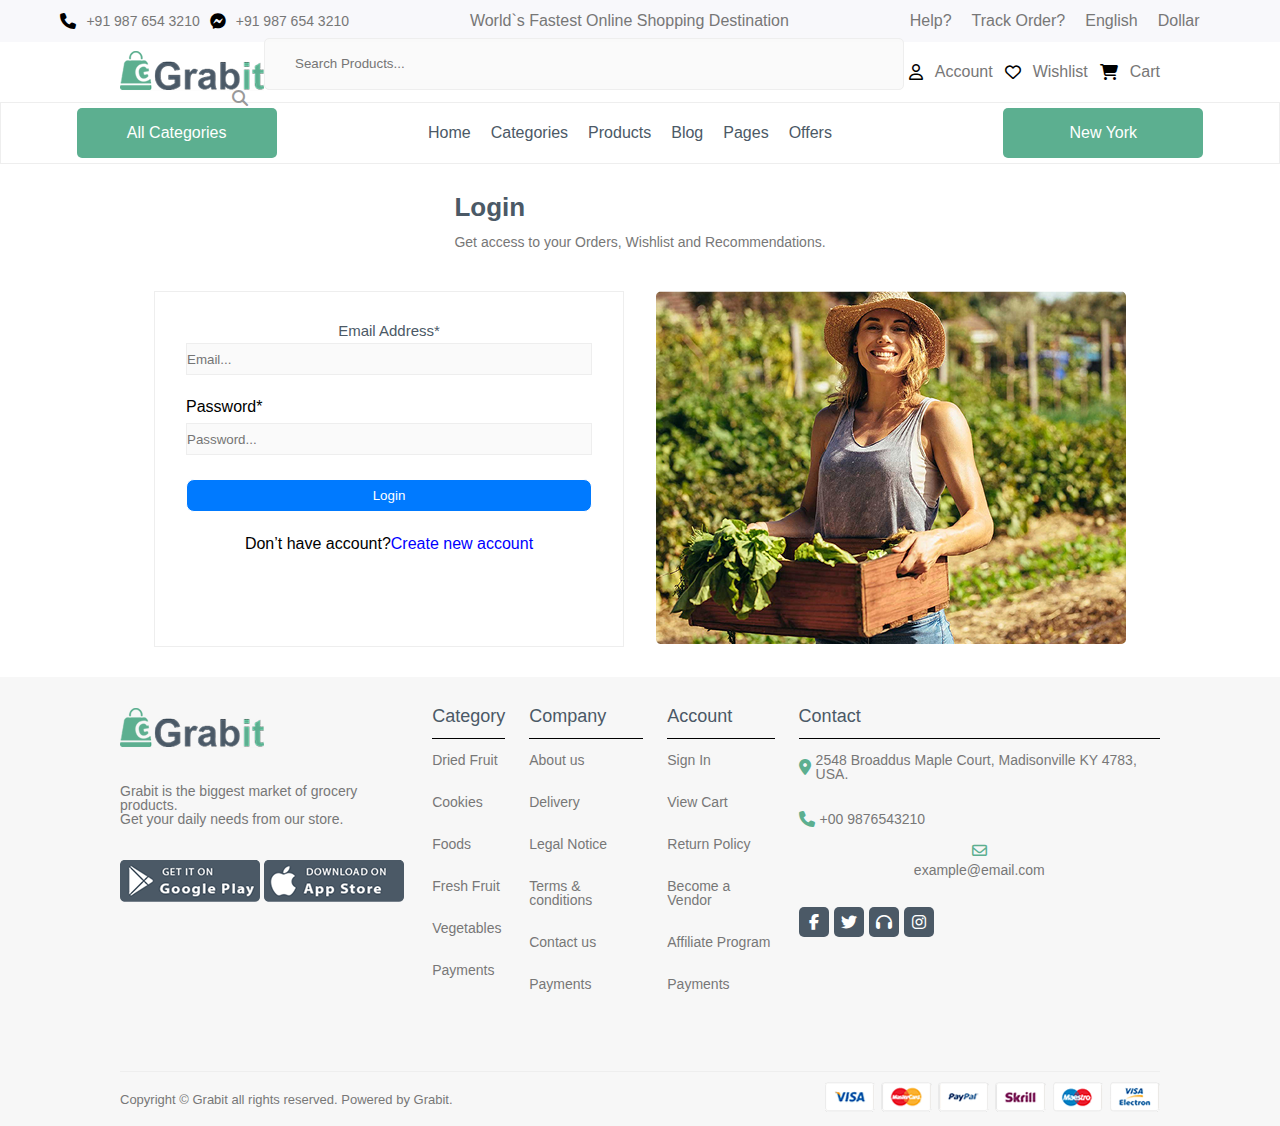
==== login.html @ 0327d1ee "grabit" ====
<!DOCTYPE html>
<html lang="en">
  <head>
    <meta charset="UTF-8" />
    <meta name="viewport" content="width=device-width, initial-scale=1.0" />
    <title>Document</title>
    <link rel="stylesheet" href="./assets/css/main.css" />
    <link
      rel="stylesheet"
      href="https://cdnjs.cloudflare.com/ajax/libs/font-awesome/6.7.2/css/all.min.css"
    />
  </head>
  <body>
    <header class="header">
      <div class="header_top">
        <div class="phone">
          <i class="fa-solid fa-phone"></i>
          <a href="tel:+919876543210">+91 987 654 3210</a>
          <i class="fa-brands fa-facebook-messenger"></i>
          <a href="tel:+919876543210">+91 987 654 3210</a>
        </div>
        <div>
          <p>World`s Fastest Online Shopping Destination</p>
        </div>
        <div>
          <ul>
            <li>Help?</li>
            <li>Track Order?</li>
            <li>English</li>
            <li>Dollar</li>
          </ul>
        </div>
      </div>
      <div class="header_main">
        <div class="logo">
          <a href="index.html"><img src="imgs/logo.png.png" alt="" /></a>
        </div>
        <div class="search">
          <input
            class="search-products"
            type="text"
            placeholder="Search Products..."
          />
          <i class="fa-solid fa-magnifying-glass"></i>
        </div>
        <div class="action">
          <i class="fa-regular fa-user"></i>
          <a href="/account">Account</a>
          <i class="fa-regular fa-heart"></i>
          <a href="/wishlist.html">Wishlist</a>
          <i class="fa-solid fa-cart-shopping"></i>
          <a href="/cart.html">Cart</a>
        </div>
      </div>
      <div class="header_bottom">
        <div class="all_categories">
          <span>All Categories</span>
        </div>
        <div class="menu">
          <ul>
            <li><a href="#">Home</a></li>
            <li><a href="#">Categories</a></li>
            <li><a href="#">Products</a></li>
            <li><a href="#">Blog</a></li>
            <li><a href="#">Pages</a></li>
            <li><a href="#">Offers</a></li>
          </ul>
        </div>
        <div class="address">
          <span>New York </span>
        </div>
      </div>
    </header>
    <section>
      <div class="login">
        <div class="login-top">
          <div class="login-title">
            <h3>Login</h3>
            <p>Get access to your Orders, Wishlist and Recommendations.</p>
          </div>
        </div>
        <div class="login-main">
          <div class="login-content">
            <form class="login__content">
              <div class="email">
                <label for="email">Email Address*</label>
                <input type="email" id="email" placeholder="Email..." />
              </div>
              <div class="password">
                <div class="password__title">
                  <label for="password">Password*</label>
                </div>
                <input
                  style="width: 100%"
                  type="password"
                  id="password"
                  placeholder="Password..."
                />
              </div>
              <button>Login</button>
              <div class="contact">
                <p>Don’t have account?</p>
                <a style="text-decoration: none; color: blue" href="">
                  Create new account</a
                >
              </div>
            </form>
          </div>
          <div class="login-img">
            <img src="imgs/login.png.png" alt="" />
          </div>
        </div>
      </div>
    </section>
    <footer>
      <div class="footer-main">
        <div class="footer-main-1">
          <img src="imgs/logo.png.png" alt="" />
          <p>
            Grabit is the biggest market of grocery products.<br />
            Get your daily needs from our store.
          </p>
          <div class="download">
            <img src="imgs/android.png.png" alt="" />
            <img src="imgs/apple.png.png" alt="" />
          </div>
        </div>
        <div class="footer-main-2">
          <div class="footer-main-title">
            <h3>Category</h3>
          </div>
          <p>Dried Fruit</p>
          <p>Cookies</p>
          <p>Foods</p>
          <p>Fresh Fruit</p>
          <p>Vegetables</p>
          <p>Payments</p>
        </div>
        <div class="footer-main-3">
          <div class="footer-main-title">
            <h3>Company</h3>
          </div>
          <p>About us</p>
          <p>Delivery</p>
          <p>Legal Notice</p>
          <p>Terms & conditions</p>
          <p>Contact us</p>
          <p>Payments</p>
        </div>
        <div class="footer-main-4">
          <div class="footer-main-title">
            <h3>Account</h3>
          </div>
          <p>Sign In</p>
          <p>View Cart</p>
          <p>Return Policy</p>
          <p>Become a Vendor</p>
          <p>Affiliate Program</p>
          <p>Payments</p>
        </div>
        <div class="footer-main-5">
          <div class="footer-main-title">
            <h3>Contact</h3>
          </div>
          <div class="footer-contact">
            <div class="address">
              <i class="fa-solid fa-location-dot"></i>
              <address>
                2548 Broaddus Maple Court, Madisonville KY 4783, USA.
              </address>
            </div>
            <div class="phone">
              <i class="fa-solid fa-phone"></i>
              <a href="tel:+84123456789">+00 9876543210</a>
            </div>
            <div class="email">
              <i class="fa-regular fa-envelope"></i>
              <a href="mailto:example@gmail.com">example@email.com</a>
            </div>
          </div>
          <div class="footer-action">
            <div class="footer-fb">
              <i class="fa-brands fa-facebook-f"></i>
            </div>
            <div class="footer-s">
              <i class="fa-brands fa-twitter"></i>
            </div>
            <div class="footer-zalo">
              <i class="fa-solid fa-headphones"></i>
            </div>
            <div class="footer-ig">
              <i class="fa-brands fa-instagram"></i>
            </div>
          </div>
        </div>
      </div>
      <div class="footer-bottom">
        <div class="footer-bottom-p">
          <div class="footer-bottom-title">
            <p>
              <small>
                Copyright &copy; Grabit all rights reserved. Powered by
                Grabit.</small
              >
            </p>
          </div>
          <div class="footer-bottom-action">
            <img src="imgs/payment.png.png" alt="" />
          </div>
        </div>
      </div>
    </footer>
  </body>
</html>
---- assets/css/main.css ----
@charset "UTF-8";
/* http://meyerweb.com/eric/tools/css/reset/ 
   v2.0 | 20110126
   License: none (public domain)
*/
html,
body,
div,
span,
applet,
object,
iframe,
h1,
h2,
h3,
h4,
h5,
h6,
p,
blockquote,
pre,
a,
abbr,
acronym,
address,
big,
cite,
code,
del,
dfn,
em,
img,
ins,
kbd,
q,
s,
samp,
small,
strike,
strong,
sub,
sup,
tt,
var,
b,
u,
i,
center,
dl,
dt,
dd,
ol,
ul,
li,
fieldset,
form,
label,
legend,
table,
caption,
tbody,
tfoot,
thead,
tr,
th,
td,
article,
aside,
canvas,
details,
embed,
figure,
figcaption,
footer,
header,
hgroup,
menu,
nav,
output,
ruby,
section,
summary,
time,
mark,
audio,
video {
  margin: 0;
  padding: 0;
  border: 0;
  font-size: 100%;
  font: inherit;
  vertical-align: baseline;
}

/* HTML5 display-role reset for older browsers */
article,
aside,
details,
figcaption,
figure,
footer,
header,
hgroup,
menu,
nav,
section {
  display: block;
}

body {
  line-height: 1;
}

ol,
ul {
  list-style: none;
}

blockquote,
q {
  quotes: none;
}

blockquote:before,
blockquote:after,
q:before,
q:after {
  content: "";
  content: none;
}

table {
  border-collapse: collapse;
  border-spacing: 0;
}

.btn {
  color: #fff;
  padding: 10px 20px;
  border: none;
  border-radius: 5px;
  cursor: pointer;
  font-size: 16px;
  font-weight: bold;
  text-transform: uppercase;
}

.btn.btn--small {
  padding: 5px 10px;
  font-size: 14px;
}

.btn.btn--big {
  padding: 10px 24px;
  font-size: 22px;
}

.btn.btn--primary {
  background-color: #f00;
}

.btn.btn--secondary {
  background-color: #00f;
}

* {
  margin: 0;
  padding: 0;
  -webkit-box-sizing: border-box;
          box-sizing: border-box;
}

html {
  font-family: "Poppins", sans-serif;
}

.header_top {
  width: 100%;
  height: 42px;
  background-color: #f8f8fb;
  display: -webkit-box;
  display: -ms-flexbox;
  display: flex;
  -ms-flex-pack: distribute;
      justify-content: space-around;
  -webkit-box-align: center;
      -ms-flex-align: center;
          align-items: center;
}
.header_top ul {
  display: -webkit-box;
  display: -ms-flexbox;
  display: flex;
  list-style: none;
}
.header_top ul li {
  margin-right: 20px;
  text-decoration: none;
  color: #777777;
}
.header_top .phone {
  display: -webkit-box;
  display: -ms-flexbox;
  display: flex;
  gap: 10px;
}
.header_top .phone a {
  text-decoration: none;
  color: #777777;
}
.header_top p {
  color: #777777;
}

.header_main {
  height: 52px;
  display: -webkit-box;
  display: -ms-flexbox;
  display: flex;
  -webkit-box-pack: justify;
      -ms-flex-pack: justify;
          justify-content: space-between;
  -webkit-box-align: center;
      -ms-flex-align: center;
          align-items: center;
  padding: 30px 120px;
}
.header_main .search-products {
  padding-left: 30px;
  width: 640px;
  height: 52px;
  border-radius: 5px;
  border: 1px solid #eeeeee;
}
.header_main a {
  text-decoration: none;
  color: #777777;
}

.search i {
  color: #999999;
  position: relative;
  right: 5%;
}

.action {
  display: -webkit-box;
  display: -ms-flexbox;
  display: flex;
  -webkit-box-pack: justify;
      -ms-flex-pack: justify;
          justify-content: space-between;
  gap: 12px;
}

.header_bottom {
  height: 62px;
  display: -webkit-box;
  display: -ms-flexbox;
  display: flex;
  -webkit-box-align: center;
      -ms-flex-align: center;
          align-items: center;
  -ms-flex-pack: distribute;
      justify-content: space-around;
  border: 1px solid #eeeeee;
}
.header_bottom ul {
  display: -webkit-box;
  display: -ms-flexbox;
  display: flex;
  list-style: none;
}
.header_bottom ul li {
  margin-right: 20px;
}
.header_bottom ul li a {
  padding: 19px 0;
  text-decoration: none;
  color: #4b5966;
}
.header_bottom .all_categories {
  width: 200px;
  height: 50px;
  border-radius: 5px;
  background-color: #5caf90;
  display: -webkit-box;
  display: -ms-flexbox;
  display: flex;
  -webkit-box-pack: center;
      -ms-flex-pack: center;
          justify-content: center;
  -webkit-box-align: center;
      -ms-flex-align: center;
          align-items: center;
}
.header_bottom .all_categories span {
  color: #ffffff;
}
.header_bottom .address {
  width: 200px;
  height: 50px;
  border-radius: 5px;
  background-color: #5caf90;
  display: -webkit-box;
  display: -ms-flexbox;
  display: flex;
  -webkit-box-pack: center;
      -ms-flex-pack: center;
          justify-content: center;
  -webkit-box-align: center;
      -ms-flex-align: center;
          align-items: center;
}
.header_bottom span {
  color: #ffffff;
}
.header_bottom .menu {
  display: -webkit-box;
  display: -ms-flexbox;
  display: flex;
  -webkit-box-pack: center;
      -ms-flex-pack: center;
          justify-content: center;
  -webkit-box-align: center;
      -ms-flex-align: center;
          align-items: center;
}

.banner {
  padding: 40px 120px;
  display: -webkit-box;
  display: -ms-flexbox;
  display: flex;
  -webkit-box-pack: center;
      -ms-flex-pack: center;
          justify-content: center;
  -webkit-box-align: center;
      -ms-flex-align: center;
          align-items: center;
}

.banner-t {
  position: relative;
  width: 100%;
  height: 590px;
  overflow: hidden;
  -webkit-box-shadow: 0 4px 10px rgba(0, 0, 0, 0.2);
          box-shadow: 0 4px 10px rgba(0, 0, 0, 0.2);
}

.slides {
  position: relative;
  width: 100%;
  height: 100%;
}

.slides img {
  position: absolute;
  width: 100%;
  -o-object-fit: cover;
     object-fit: cover;
  opacity: 0;
  -webkit-transition: opacity 1s ease-in-out;
  transition: opacity 1s ease-in-out;
}

/* Hiển thị ảnh khi radio được chọn */
#slide1:checked ~ .slides img:nth-child(1),
#slide2:checked ~ .slides img:nth-child(2) {
  opacity: 1;
}

/* Nút chuyển ảnh */
.controls {
  position: absolute;
  bottom: 10px;
  left: 50%;
  -webkit-transform: translateX(-50%);
          transform: translateX(-50%);
  display: -webkit-box;
  display: -ms-flexbox;
  display: flex;
  gap: 10px;
}

.controls label {
  width: 15px;
  height: 15px;
  background-color: white;
  border: 2px solid #666;
  border-radius: 50%;
  cursor: pointer;
  -webkit-transition: background 0.3s;
  transition: background 0.3s;
}

/* Đổi màu nút khi chọn */
#slide1:checked ~ .controls label[for=slide1],
#slide2:checked ~ .controls label[for=slide2] {
  background-color: #666;
}

/* Ẩn input radio */
input[type=radio] {
  display: none;
}

/* Văn bản */
.text-content {
  position: absolute;
  top: 50%;
  left: 10%;
  -webkit-transform: translateY(-50%);
          transform: translateY(-50%);
  color: white;
  padding: 15px;
  border-radius: 5px;
}

.text-content p {
  font-size: 20px;
  font-weight: 700;
  font-family: "Poppins", sans-serif;
  color: #5caf90;
}

.text-content h1 {
  font-size: 55px;
  font-weight: 700;
  font-family: "Manrope", sans-serif;
  padding: 16px 0 30px 0;
}

.text-content h1 span {
  display: block;
  font-family: "Manrope", sans-serif;
}

.text-content-actions {
  width: 129px;
  height: 42px;
  border-radius: 2px;
  display: -webkit-box;
  display: -ms-flexbox;
  display: flex;
  -webkit-box-align: center;
      -ms-flex-align: center;
          align-items: center;
  gap: 5px;
  background: #4b5966;
}
.text-content-actions a {
  text-decoration: none;
  font-size: 15px;
  font-weight: 500;
  color: #fff;
  font-family: "Poppins", sans-serif;
}
.text-content-actions img {
  color: #fff;
}

.shop-now-actions {
  padding: 10px 20px;
}

.text-content-actions:hover {
  background: #e68a00;
}

.category {
  padding: 40px 120px;
  display: -webkit-box;
  display: -ms-flexbox;
  display: flex;
}

.category_list {
  display: -webkit-box;
  display: -ms-flexbox;
  display: flex;
  -webkit-box-pack: justify;
      -ms-flex-pack: justify;
          justify-content: space-between;
  -webkit-box-align: center;
      -ms-flex-align: center;
          align-items: center;
  gap: 25px;
  -ms-flex-wrap: wrap;
      flex-wrap: wrap;
  width: 100%;
}

.category_item {
  background: #f7f7f7;
  display: -webkit-box;
  display: -ms-flexbox;
  display: flex;
  -webkit-box-pack: center;
      -ms-flex-pack: center;
          justify-content: center;
  -webkit-box-align: center;
      -ms-flex-align: center;
          align-items: center;
  -webkit-box-orient: vertical;
  -webkit-box-direction: normal;
      -ms-flex-direction: column;
          flex-direction: column;
  padding: 25px 65px;
}
.category_item h3 {
  color: #4b5966;
  font-size: 15px;
  font-weight: 700;
  padding: 10px 0 5px 0;
}
.category_item p {
  color: #777777;
  font-size: 13px;
  font-weight: 300;
}

.deal {
  padding: 40px 120px;
}

.deal-t {
  display: -webkit-box;
  display: -ms-flexbox;
  display: flex;
  -webkit-box-pack: justify;
      -ms-flex-pack: justify;
          justify-content: space-between;
  -webkit-box-align: center;
      -ms-flex-align: center;
          align-items: center;
}
.deal-t .deal-title {
  padding: 0 0 50px 0;
}
.deal-t .deal-title h2 {
  font-size: 25px;
  font-weight: 700;
  color: #4b5966;
  padding: 2px 0 12px 0;
}
.deal-t .deal-title span {
  font-size: 25px;
  font-weight: 700;
  color: green;
}
.deal-t .deal-title p {
  font-size: 14px;
  font-weight: 300;
  color: #777777;
}
.deal-t .deal-day {
  padding: 5px 15px;
  background: #f8f8fb;
  border-radius: 5px;
}
.deal-t .deal-day span {
  color: #4b5966;
}

.deal-p {
  display: -webkit-box;
  display: -ms-flexbox;
  display: flex;
  -webkit-box-pack: justify;
      -ms-flex-pack: justify;
          justify-content: space-between;
  gap: 24px;
  -ms-flex-wrap: wrap;
      flex-wrap: wrap;
}
.deal-p .deal-item {
  max-width: 230px;
  background: #f7f7f7;
  border: 1px solid #eeeeee;
}
.deal-p .deal-item p {
  color: #999999;
  font-size: 13px;
  font-weight: 400;
  padding: 25px 0 11px 25px;
}
.deal-p .deal-item h3 {
  font-size: 14px;
  font-weight: 400;
  color: #4b5966;
  padding: 0 0 27px 25px;
}
.deal-p .star {
  display: -webkit-box;
  display: -ms-flexbox;
  display: flex;
  padding: 0 0 20px 25px;
  gap: 1px;
}
.deal-p .star i {
  color: #ffb988;
}
.deal-p .sale {
  padding: 0 0 26px 32px;
}
.deal-p .sale del {
  font-size: 14px;
  font-weight: 700;
  color: #4b5966;
}
.deal-p .sale strong {
  font-size: 14px;
  font-weight: 400;
  color: #777777;
}
.deal-p .deal-item img {
  width: 100%;
  border: 1px solid #eee;
}

.latest {
  padding: 40px 120px;
}
.latest img {
  width: 100%;
}

.latest-t {
  display: -webkit-box;
  display: -ms-flexbox;
  display: flex;
  -webkit-box-pack: justify;
      -ms-flex-pack: justify;
          justify-content: space-between;
  -webkit-box-align: center;
      -ms-flex-align: center;
          align-items: center;
}
.latest-t .latest-title {
  padding: 0 0 50px 0;
}
.latest-t .latest-title h2 {
  font-size: 25px;
  font-weight: 700;
  color: #4b5966;
  padding: 2px 0 12px 0;
}
.latest-t .latest-title span {
  font-size: 25px;
  font-weight: 700;
  color: green;
}
.latest-t .latest-title p {
  font-size: 14px;
  font-weight: 300;
  color: #777777;
}
.latest-t .latest-menu {
  display: -webkit-box;
  display: -ms-flexbox;
  display: flex;
  -webkit-box-align: center;
      -ms-flex-align: center;
          align-items: center;
}
.latest-t .latest-menu ul {
  display: -webkit-box;
  display: -ms-flexbox;
  display: flex;
  gap: 50px;
}
.latest-t .latest-menu ul li {
  color: #777777;
}
.latest-t .latest-menu ul a {
  color: #777777;
  text-decoration: none;
  font-size: 14px;
  font-weight: 500;
}

.latest-p {
  display: -webkit-box;
  display: -ms-flexbox;
  display: flex;
  -webkit-box-pack: justify;
      -ms-flex-pack: justify;
          justify-content: space-between;
  gap: 24px;
  -ms-flex-wrap: wrap;
      flex-wrap: wrap;
}
.latest-p .latest-item {
  background: #f7f7f7;
  border: 1px solid #eeeeee;
  padding-bottom: 24px;
  max-width: 230px;
  overflow: hidden;
  position: relative;
}
.latest-p .latest-item p {
  color: #999999;
  font-size: 13px;
  font-weight: 400;
  padding: 25px 0 11px 25px;
}
.latest-p .latest-item h3 {
  font-size: 14px;
  font-weight: 400;
  color: #4b5966;
  padding: 0 0 27px 25px;
}
.latest-p .star {
  display: -webkit-box;
  display: -ms-flexbox;
  display: flex;
  padding: 0 0 20px 25px;
  gap: 1px;
}
.latest-p .star i {
  color: #ffb988;
}
.latest-p .sale {
  padding: 0 0 26px 32px;
}
.latest-p .sale del {
  font-size: 14px;
  font-weight: 700;
  color: #4b5966;
}
.latest-p .sale strong {
  font-size: 14px;
  font-weight: 400;
  color: #777777;
}
.latest-p .latest-item img {
  border: 1px solid #eee;
  -webkit-transition: -webkit-transform 0.3s ease;
  transition: -webkit-transform 0.3s ease;
  transition: transform 0.3s ease;
  transition: transform 0.3s ease, -webkit-transform 0.3s ease;
}
.latest-p .latest-item img:hover {
  -webkit-transform: scale(1.2);
          transform: scale(1.2);
}

.sale-off {
  display: -webkit-box;
  display: -ms-flexbox;
  display: flex;
  padding: 30px 120px;
  -webkit-box-pack: justify;
      -ms-flex-pack: justify;
          justify-content: space-between;
  -webkit-box-align: center;
      -ms-flex-align: center;
          align-items: center;
  -ms-flex-wrap: wrap;
      flex-wrap: wrap;
}

.sale-off-img {
  display: -webkit-box;
  display: -ms-flexbox;
  display: flex;
  gap: 24px;
  -webkit-box-pack: justify;
      -ms-flex-pack: justify;
          justify-content: space-between;
  width: 100%;
  -ms-flex-wrap: wrap;
      flex-wrap: wrap;
}
.sale-off-img img {
  max-width: 410px;
}

.service {
  display: -webkit-box;
  display: -ms-flexbox;
  display: flex;
  -webkit-box-pack: justify;
      -ms-flex-pack: justify;
          justify-content: space-between;
  -webkit-box-align: center;
      -ms-flex-align: center;
          align-items: center;
  padding: 30px 120px;
  gap: 24px;
}
.service .service-list {
  background: #f7f7f7;
  display: -webkit-box;
  display: -ms-flexbox;
  display: flex;
  -webkit-box-pack: justify;
      -ms-flex-pack: justify;
          justify-content: space-between;
  -webkit-box-align: center;
      -ms-flex-align: center;
          align-items: center;
  -webkit-box-orient: vertical;
  -webkit-box-direction: normal;
      -ms-flex-direction: column;
          flex-direction: column;
  width: 376px;
  height: 150px;
  border: 1px solid #eee;
}
.service .service-list i {
  padding: 20px 0 20px 0;
  color: #5caf90;
}
.service .service-list h3 {
  font-size: 18px;
  font-weight: 500;
  color: #4b5966;
  display: -webkit-box;
  display: -ms-flexbox;
  display: flex;
  -webkit-box-align: center;
      -ms-flex-align: center;
          align-items: center;
}
.service .service-list p {
  padding: 8px 0 22px 0;
  font-size: 14px;
  font-weight: 300;
  color: #777777;
}

.best-seller {
  padding: 30px 120px;
  background: #f7f7f7;
}

.trending-top {
  display: -webkit-box;
  display: -ms-flexbox;
  display: flex;
  -webkit-box-pack: justify;
      -ms-flex-pack: justify;
          justify-content: space-between;
  -webkit-box-align: center;
      -ms-flex-align: center;
          align-items: center;
}
.trending-top h3 {
  font-size: 25px;
  font-weight: 700;
  color: #4b5966;
  font-family: "Manrope", sans-serif;
}
.trending-top span {
  font-size: 25px;
  font-weight: 700;
  color: green;
  font-family: "Manrope", sans-serif;
}

.trending-main {
  display: -webkit-box;
  display: -ms-flexbox;
  display: flex;
  -webkit-box-pack: justify;
      -ms-flex-pack: justify;
          justify-content: space-between;
  gap: 24px;
  padding: 20px 0 40px;
}

.trending-main-list {
  background: #f7f7f7;
  display: -webkit-box;
  display: -ms-flexbox;
  display: flex;
  width: 376px;
  border: 1px solid #eee;
}
.trending-main-list img {
  width: 75px;
  padding: 20px 15px;
}

.trending-main-title {
  -webkit-box-orient: vertical;
  -webkit-box-direction: normal;
      -ms-flex-direction: column;
          flex-direction: column;
  padding: 15px 0 15px 0;
}
.trending-main-title h3 {
  font-size: 14px;
  font-weight: 500;
  color: #777777;
}
.trending-main-title p {
  font-size: 13px;
  font-weight: 400;
  color: #999999;
  padding: 5px 0 5px 0;
}
.trending-main-title .trending-sale del {
  font-size: 14px;
  font-weight: 700;
  color: #4b5966;
}
.trending-main-title .trending-sale strong {
  font-size: 14px;
  font-weight: 400;
  color: #777777;
}

.blog {
  padding: 30px 120px;
}

.blog-top {
  display: -webkit-box;
  display: -ms-flexbox;
  display: flex;
  -webkit-box-pack: justify;
      -ms-flex-pack: justify;
          justify-content: space-between;
  -webkit-box-align: center;
      -ms-flex-align: center;
          align-items: center;
}

.blog-top-title h3 {
  font-size: 25px;
  font-weight: 700;
  color: #4b5966;
  font-family: "Manrope", sans-serif;
}
.blog-top-title span {
  font-size: 25px;
  font-weight: 700;
  color: green;
  font-family: "Manrope", sans-serif;
}
.blog-top-title p {
  font-size: 14px;
  font-weight: 300;
  color: #777777;
  padding: 12px 0 20px 0;
}

.button-tab span {
  font-size: 16px;
  font-weight: 400;
  color: #777777;
}

.blog-main-p {
  display: -webkit-box;
  display: -ms-flexbox;
  display: flex;
  -webkit-box-pack: justify;
      -ms-flex-pack: justify;
          justify-content: space-between;
}

.blog-main-item h3 {
  font-size: 16px;
  font-weight: 500;
  padding: 15px 0 5px 0;
}
.blog-main-item p {
  font-size: 13px;
  font-weight: 400;
  color: #4b5966;
  padding-top: 15px;
}

footer {
  padding: 30px 120px 0 120px;
  background-color: #f7f7f7;
}

.footer-main {
  display: -webkit-box;
  display: -ms-flexbox;
  display: flex;
  -webkit-box-pack: justify;
      -ms-flex-pack: justify;
          justify-content: space-between;
  gap: 24px;
}
.footer-main h3 {
  font-size: 18px;
  font-weight: 500;
  color: #4b5966;
  padding-bottom: 13px;
}

.footer-main-1 p {
  font-size: 14px;
  font-weight: 400;
  color: #777777;
  padding: 33px 0 33px 0;
}

.footer-main-2 {
  padding-bottom: 80px;
}

.footer-main-title {
  border-bottom: 1px solid black;
}

.footer-main-2 p {
  font-size: 14px;
  font-weight: 400;
  color: #777777;
  padding: 14px 0 14px 0;
}

.footer-main-3 p {
  font-size: 14px;
  font-weight: 400;
  color: #777777;
  padding: 14px 0 14px 0;
}

.footer-main-4 p {
  font-size: 14px;
  font-weight: 400;
  color: #777777;
  padding: 14px 0 14px 0;
}

.footer-main-5 p {
  font-size: 14px;
  font-weight: 400;
  color: #777777;
  padding: 14px 0 14px 0;
}

.footer-main-5 i {
  color: #5caf90;
}

.address {
  display: -webkit-box;
  display: -ms-flexbox;
  display: flex;
  -webkit-box-pack: justify;
      -ms-flex-pack: justify;
          justify-content: space-between;
  -webkit-box-align: center;
      -ms-flex-align: center;
          align-items: center;
  gap: 5px;
  padding: 14px 0 14px 0;
}
.address address {
  color: #777777;
  font-size: 14px;
  font-weight: 400;
}

.phone {
  display: -webkit-box;
  display: -ms-flexbox;
  display: flex;
  -webkit-box-align: center;
      -ms-flex-align: center;
          align-items: center;
  gap: 5px;
  padding: 16px 0 16px 0;
}
.phone a {
  color: #777777;
  font-size: 14px;
  font-weight: 400;
  text-decoration: none;
}

.email {
  display: -webkit-box;
  display: -ms-flexbox;
  display: flex;
  -webkit-box-align: center;
      -ms-flex-align: center;
          align-items: center;
  gap: 5px;
}
.email a {
  color: #777777;
  font-size: 14px;
  font-weight: 400;
  text-decoration: none;
}

.footer-action {
  padding-top: 30px;
  display: -webkit-box;
  display: -ms-flexbox;
  display: flex;
  gap: 5px;
}

.footer-action i {
  color: #fff;
}

.footer-fb {
  background-color: #4b5966;
  width: 30px;
  height: 30px;
  border-radius: 5px;
  display: -webkit-box;
  display: -ms-flexbox;
  display: flex;
  -webkit-box-pack: center;
      -ms-flex-pack: center;
          justify-content: center;
  -webkit-box-align: center;
      -ms-flex-align: center;
          align-items: center;
}

.footer-s {
  background-color: #4b5966;
  width: 30px;
  height: 30px;
  border-radius: 5px;
  display: -webkit-box;
  display: -ms-flexbox;
  display: flex;
  -webkit-box-pack: center;
      -ms-flex-pack: center;
          justify-content: center;
  -webkit-box-align: center;
      -ms-flex-align: center;
          align-items: center;
}

.footer-zalo {
  background-color: #4b5966;
  width: 30px;
  height: 30px;
  border-radius: 5px;
  display: -webkit-box;
  display: -ms-flexbox;
  display: flex;
  -webkit-box-pack: center;
      -ms-flex-pack: center;
          justify-content: center;
  -webkit-box-align: center;
      -ms-flex-align: center;
          align-items: center;
}

.footer-ig {
  background-color: #4b5966;
  width: 30px;
  height: 30px;
  border-radius: 5px;
  display: -webkit-box;
  display: -ms-flexbox;
  display: flex;
  -webkit-box-pack: center;
      -ms-flex-pack: center;
          justify-content: center;
  -webkit-box-align: center;
      -ms-flex-align: center;
          align-items: center;
}

.footer-bottom {
  border-top: 1px solid #eeeeee;
}

.footer-bottom-p {
  display: -webkit-box;
  display: -ms-flexbox;
  display: flex;
  -webkit-box-pack: justify;
      -ms-flex-pack: justify;
          justify-content: space-between;
  -webkit-box-align: center;
      -ms-flex-align: center;
          align-items: center;
  padding: 10px 0 10px 0;
}

.footer-bottom-title p {
  font-size: 13px;
  font-weight: 300;
  color: #777777;
}

.new-arrival {
  padding: 30px 120px;
}

.new-arrival-top {
  display: -webkit-box;
  display: -ms-flexbox;
  display: flex;
  -webkit-box-pack: center;
      -ms-flex-pack: center;
          justify-content: center;
}

.new-arrival-top-title {
  padding: 40px 0 40px;
}
.new-arrival-top-title h3 {
  font-size: 26px;
  font-weight: 700;
  font-family: "Manrope", sans-serif;
}
.new-arrival-top-title span {
  color: #5caf90;
  font-size: 26px;
  font-weight: 700;
  font-family: "Manrope", sans-serif;
}
.new-arrival-top-title p {
  color: #777777;
  font-size: 14px;
  font-weight: 300;
  padding-top: 55px;
}

.new-arrival-p {
  display: -webkit-box;
  display: -ms-flexbox;
  display: flex;
  -webkit-box-pack: justify;
      -ms-flex-pack: justify;
          justify-content: space-between;
  gap: 24px;
  -ms-flex-wrap: wrap;
      flex-wrap: wrap;
}
.new-arrival-p .new-arrival-item {
  max-width: 230px;
  background: #f7f7f7;
  border: 1px solid #eeeeee;
}
.new-arrival-p .new-arrival-item p {
  color: #999999;
  font-size: 13px;
  font-weight: 400;
  padding: 25px 0 11px 25px;
}
.new-arrival-p .new-arrival-item h3 {
  font-size: 14px;
  font-weight: 400;
  color: #4b5966;
  padding: 0 0 27px 25px;
}
.new-arrival-p .star {
  display: -webkit-box;
  display: -ms-flexbox;
  display: flex;
  padding: 0 0 20px 25px;
  gap: 1px;
}
.new-arrival-p .star i {
  color: #ffb988;
}
.new-arrival-p .sale {
  padding: 0 0 26px 32px;
}
.new-arrival-p .sale del {
  font-size: 14px;
  font-weight: 700;
  color: #4b5966;
}
.new-arrival-p .sale strong {
  font-size: 14px;
  font-weight: 400;
  color: #777777;
}
.new-arrival-p .new-arrival-item img {
  width: 100%;
  border: 1px solid #eee;
}

.summary {
  background-color: #f8f8fb;
  border-radius: 5px;
  border: 1px solid #eeeeee;
  width: 500px;
}

.summary-content {
  padding: 16px;
}
.summary-content h3 {
  color: #4b5966;
  font-size: 20px;
  font-weight: 700;
  padding-bottom: 10px;
}
.summary-content .estimate {
  width: 100%;
  border: none; /* Loại bỏ viền */
  outline: none;
  background-color: #f8f8fb;
  padding-bottom: 18px;
  border-bottom: 1px solid #eee;
}
.summary-content .estimate option {
  color: #777777;
  font-size: 17px;
  font-weight: 700;
  padding-bottom: 18px;
}
.summary-content .destination {
  font-size: 14px;
  font-weight: 300;
  color: #777777;
  padding: 19px 0 10px 0;
}
.summary-content h4 {
  font-size: 14px;
  font-weight: 500;
  color: #4b5966;
}
.summary-content .country {
  padding-bottom: 9px;
}
.summary-content .select-country {
  width: 100%;
  border: 1px solid #eeeeee;
  padding: 10px 4px;
}
.summary-content .state-title {
  padding: 33px 0 9px 0;
}
.summary-content .state {
  width: 100%;
  border: 1px solid #eeeeee;
  padding: 10px 4px;
}
.summary-content input {
  width: 100%;
  border: 1px solid #eeeeee;
  padding: 10px;
}
.summary-content .total {
  display: -webkit-box;
  display: -ms-flexbox;
  display: flex;
  -webkit-box-pack: justify;
      -ms-flex-pack: justify;
          justify-content: space-between;
}
.summary-content .total h5 {
  font-size: 14px;
  font-weight: 400;
  color: #4b5966;
}
.summary-content .total p {
  font-size: 14px;
  font-weight: 500;
  color: #4b5966;
}
.summary-content .discount {
  display: -webkit-box;
  display: -ms-flexbox;
  display: flex;
  gap: 89px;
}
.summary-content .discount h5 {
  font-size: 14px;
  font-weight: 400;
  color: #4b5966;
}
.summary-content .discount a {
  font-size: 14px;
  font-weight: 500;
  color: #5caf90;
}
.summary-content .amount {
  display: -webkit-box;
  display: -ms-flexbox;
  display: flex;
  -webkit-box-pack: justify;
      -ms-flex-pack: justify;
          justify-content: space-between;
  -webkit-box-align: center;
      -ms-flex-align: center;
          align-items: center;
  padding-top: 18px;
}
.summary-content .amount h4 {
  font-size: 16px;
  font-weight: 500;
  color: #4b5966;
}
.summary-content .amount p {
  font-size: 16px;
  font-weight: 500;
  color: #4b5966;
}
.summary-content .zip {
  padding: 33px 0 9px 0;
}
.summary-content .sub-total h5 {
  padding-bottom: 10px;
}
.summary-content .sub-total-price p {
  padding-bottom: 10px;
}
.summary-content .total {
  padding-top: 26px;
}

.cart {
  display: -webkit-box;
  display: -ms-flexbox;
  display: flex;
  padding: 30px 120px;
  -webkit-box-pack: justify;
      -ms-flex-pack: justify;
          justify-content: space-between;
}

.table-cart {
  width: 760px;
}

.quantily {
  width: 66px;
  border: 1px solid #eee;
}

.quantily-t {
  display: -webkit-box;
  display: -ms-flexbox;
  display: flex;
  padding: 5px 10px;
  gap: 10px;
}

.action-continue {
  padding-top: 30px;
  -webkit-box-pack: justify;
      -ms-flex-pack: justify;
          justify-content: space-between;
  display: -webkit-box;
  display: -ms-flexbox;
  display: flex;
}
.action-continue a {
  font-size: 15px;
  font-weight: 500;
}

.continue a {
  color: #4b5966;
}

.checkout {
  background-color: #5caf90;
  padding: 9px 15px;
  border-radius: 5px;
}

.checkout a {
  color: #fff;
}

.product-wishlist {
  padding: 30px 120px;
}

.product-wishlist-top {
  display: -webkit-box;
  display: -ms-flexbox;
  display: flex;
  -webkit-box-pack: center;
      -ms-flex-pack: center;
          justify-content: center;
}

.product-wishlist-top-title {
  padding: 40px 0 40px;
}
.product-wishlist-top-title h2 {
  font-size: 26px;
  font-weight: 700;
  font-family: "Manrope", sans-serif;
}
.product-wishlist-top-title span {
  color: #5caf90;
  font-size: 26px;
  font-weight: 700;
  font-family: "Manrope", sans-serif;
}
.product-wishlist-top-title p {
  color: #777777;
  font-size: 14px;
  font-weight: 300;
  padding-top: 15px;
}

.product-wishlist-content {
  border: 1px solid #eeeeee;
}

.product-wishlist-content-t {
  display: -webkit-box;
  display: -ms-flexbox;
  display: flex;
  -webkit-box-pack: justify;
      -ms-flex-pack: justify;
          justify-content: space-between;
  -webkit-box-align: center;
      -ms-flex-align: center;
          align-items: center;
  border: 1px solid #eeeeee;
  padding: 20px 20px;
}
.product-wishlist-content-t h3 {
  font-size: 18px;
  font-weight: 700;
  color: #777777;
}
.product-wishlist-content-t .shop-now {
  background: #5caf90;
  padding: 10px 15px;
  border-radius: 5px;
}
.product-wishlist-content-t .shop-now a {
  text-decoration: none;
  color: #fff;
  font-size: 14px;
  font-weight: 500;
}

.product-wishlist-content-list {
  padding: 30px;
}

.product-wishlist-content-list-t {
  display: -webkit-box;
  display: -ms-flexbox;
  display: flex;
  -webkit-box-pack: justify;
      -ms-flex-pack: justify;
          justify-content: space-between;
  -webkit-box-align: center;
      -ms-flex-align: center;
          align-items: center;
  border-bottom: 1px solid #dee2e6;
}
.product-wishlist-content-list-t h3 {
  font-size: 15px;
  font-weight: 500;
  color: #4b5966;
  padding-bottom: 10px;
}

.product-wishlist-content-list-p {
  display: -webkit-box;
  display: -ms-flexbox;
  display: flex;
  -webkit-box-pack: justify;
      -ms-flex-pack: justify;
          justify-content: space-between;
  -webkit-box-align: center;
      -ms-flex-align: center;
          align-items: center;
  border-bottom: 1px solid #dee2e6;
}
.product-wishlist-content-list-p h3 {
  font-size: 16px;
  font-weight: 400;
  color: #777777;
}
.product-wishlist-content-list-p p {
  font-size: 16px;
  font-weight: 400;
  color: #777777;
}
.product-wishlist-content-list-p h4 {
  font-size: 16px;
  font-weight: 400;
  color: #5caf90;
}

.actions {
  display: -webkit-box;
  display: -ms-flexbox;
  display: flex;
  gap: 3px;
}
.actions .actions-add {
  background-color: #5caf90;
  border-radius: 5px;
}
.actions .actions-add i {
  padding: 8px;
  color: #fff;
}
.actions .actions-delete {
  background-color: #4b5966;
  border-radius: 5px;
}
.actions .actions-delete i {
  padding: 8px;
  color: #fff;
}

.new-arrival {
  padding: 30px 120px;
}

.new-arrival-top {
  display: -webkit-box;
  display: -ms-flexbox;
  display: flex;
  -webkit-box-pack: center;
      -ms-flex-pack: center;
          justify-content: center;
}

.new-arrival-top-title {
  padding: 40px 0 40px;
}
.new-arrival-top-title h3 {
  font-size: 26px;
  font-weight: 700;
  font-family: "Manrope", sans-serif;
}
.new-arrival-top-title span {
  color: #5caf90;
  font-size: 26px;
  font-weight: 700;
  font-family: "Manrope", sans-serif;
}
.new-arrival-top-title p {
  color: #777777;
  font-size: 14px;
  font-weight: 300;
  padding-top: 55px;
}

.new-arrival-p {
  display: -webkit-box;
  display: -ms-flexbox;
  display: flex;
  -webkit-box-pack: justify;
      -ms-flex-pack: justify;
          justify-content: space-between;
  gap: 24px;
  -ms-flex-wrap: wrap;
      flex-wrap: wrap;
}
.new-arrival-p .new-arrival-item {
  max-width: 230px;
  background: #f7f7f7;
  border: 1px solid #eeeeee;
}
.new-arrival-p .new-arrival-item p {
  color: #999999;
  font-size: 13px;
  font-weight: 400;
  padding: 25px 0 11px 25px;
}
.new-arrival-p .new-arrival-item h3 {
  font-size: 14px;
  font-weight: 400;
  color: #4b5966;
  padding: 0 0 27px 25px;
}
.new-arrival-p .star {
  display: -webkit-box;
  display: -ms-flexbox;
  display: flex;
  padding: 0 0 20px 25px;
  gap: 1px;
}
.new-arrival-p .star i {
  color: #ffb988;
}
.new-arrival-p .sale {
  padding: 0 0 26px 32px;
}
.new-arrival-p .sale del {
  font-size: 14px;
  font-weight: 700;
  color: #4b5966;
}
.new-arrival-p .sale strong {
  font-size: 14px;
  font-weight: 400;
  color: #777777;
}
.new-arrival-p .new-arrival-item img {
  width: 100%;
  border: 1px solid #eee;
}

.table-wishlist {
  padding: 31px;
}

table {
  font-family: "Poppins", sans-serif;
  border-collapse: collapse;
  width: 100%;
}

td {
  color: #777777;
  font-size: 16px;
  font-weight: 400;
  vertical-align: middle;
}

th {
  border-bottom: 1px solid #dee2e6;
  text-align: left;
  padding: 8px;
  font-size: 15px;
  font-weight: 500;
  color: #4b5966;
  font-family: "Poppins", sans-serif;
}

tr {
  border-bottom: 1px solid #DEE2E6;
}

td img {
  padding: 9px 0;
}

.available {
  color: #5caf90;
}

.out-of-stock {
  color: #e9abab;
}

.login {
  padding: 30px 120px;
}

.login-top {
  display: -webkit-box;
  display: -ms-flexbox;
  display: flex;
  -webkit-box-pack: center;
      -ms-flex-pack: center;
          justify-content: center;
  padding-bottom: 42px;
}
.login-top h3 {
  font-size: 26px;
  font-weight: 700;
  color: #4b5966;
  padding-bottom: 15px;
}
.login-top p {
  font-size: 14px;
  font-weight: 300;
  color: #777777;
}

.login-main {
  display: -webkit-box;
  display: -ms-flexbox;
  display: flex;
  -webkit-box-pack: center;
      -ms-flex-pack: center;
          justify-content: center;
  gap: 32px;
}

.login-content {
  border: 1px solid #eeeeee;
  width: 470px;
}

.login__content {
  background-color: white;
  display: -webkit-box;
  display: -ms-flexbox;
  display: flex;
  -webkit-box-pack: center;
      -ms-flex-pack: center;
          justify-content: center;
  -webkit-box-orient: vertical;
  -webkit-box-direction: normal;
      -ms-flex-direction: column;
          flex-direction: column;
  gap: 24px;
  border-radius: 8px;
  padding: 31px;
}

.email {
  display: -webkit-box;
  display: -ms-flexbox;
  display: flex;
  -webkit-box-pack: center;
      -ms-flex-pack: center;
          justify-content: center;
  -webkit-box-orient: vertical;
  -webkit-box-direction: normal;
      -ms-flex-direction: column;
          flex-direction: column;
  font-size: 15px;
  font-weight: 500;
  color: #4b5966;
}

.password {
  display: -webkit-box;
  display: -ms-flexbox;
  display: flex;
  -webkit-box-pack: center;
      -ms-flex-pack: center;
          justify-content: center;
  -webkit-box-orient: vertical;
  -webkit-box-direction: normal;
      -ms-flex-direction: column;
          flex-direction: column;
  gap: 8px;
}

.password__title {
  display: -webkit-box;
  display: -ms-flexbox;
  display: flex;
  -webkit-box-pack: justify;
      -ms-flex-pack: justify;
          justify-content: space-between;
  gap: 8px;
}

input {
  width: 100%;
  height: 32px;
  border: 1px solid #eeeeee;
  background-color: rgba(249, 249, 249, 0.8);
}

.login-submit {
  padding: 24px;
}

button {
  width: 100%;
  padding: 8px 100px;
  border-radius: 8px;
  background-color: #007aff;
  color: white;
  border: 1px solid white;
}

.contact {
  display: -webkit-box;
  display: -ms-flexbox;
  display: flex;
  -webkit-box-align: center;
      -ms-flex-align: center;
          align-items: center;
  -webkit-box-pack: center;
      -ms-flex-pack: center;
          justify-content: center;
}/*# sourceMappingURL=main.css.map */
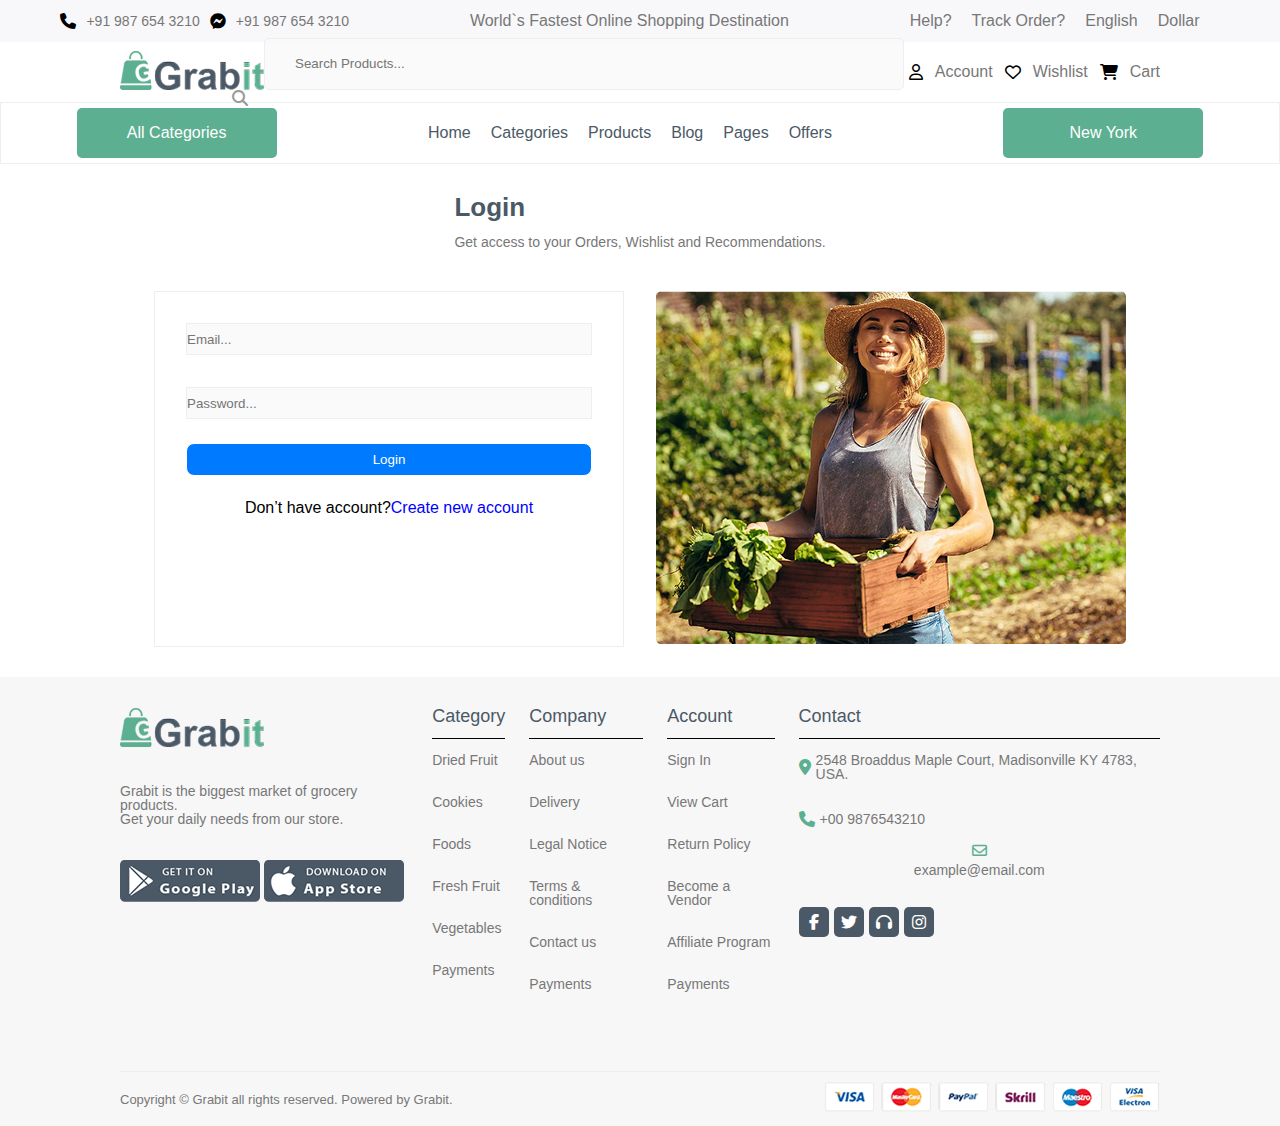
==== commit 4f817235: "update" ====
--- a/login.html
+++ b/login.html
@@ -83,12 +83,12 @@
           <div class="login-content">
             <form class="login__content">
               <div class="email">
-                <label for="email">Email Address*</label>
+                <!-- <label for="email">Email Address*</label> -->
                 <input type="email" id="email" placeholder="Email..." />
               </div>
               <div class="password">
                 <div class="password__title">
-                  <label for="password">Password*</label>
+                  <!-- <label for="password">Password*</label> -->
                 </div>
                 <input
                   style="width: 100%"
--- a/assets/css/main.css
+++ b/assets/css/main.css
@@ -1831,6 +1831,9 @@
       -ms-flex-direction: column;
           flex-direction: column;
   gap: 8px;
+  font-size: 15px;
+  font-weight: 500;
+  color: #4b5966;
 }
 
 .password__title {
